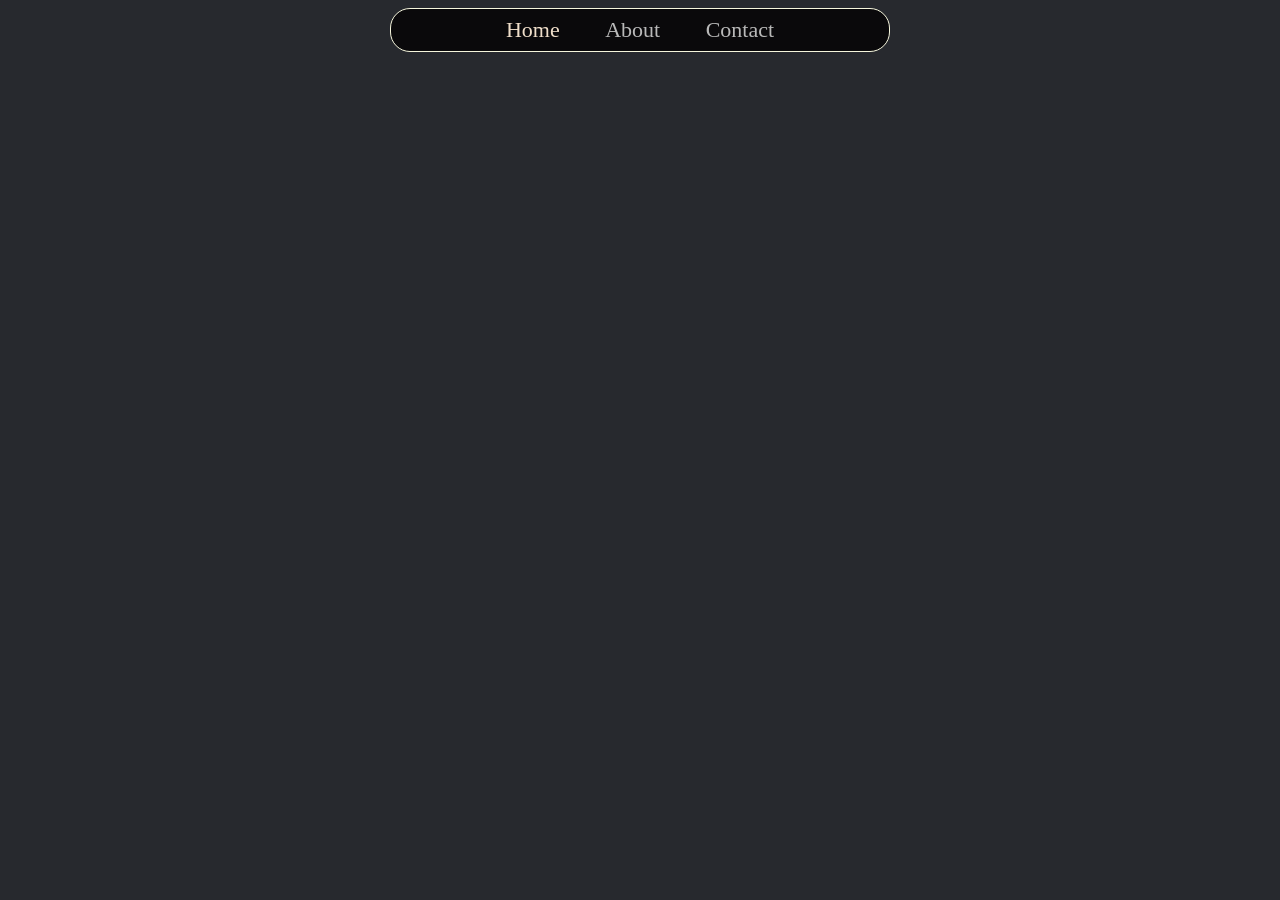
==== index.html @ db937ae3 "Add the inder-bar after completing it Completed the beautiful looking index bar. It right now has Ho" ====
<!DOCTYPE html>
<html lang="en">

<head>
    <link rel="stylesheet" href="styles.css">
    <meta charset="UTF-8">
    <meta name="viewport" content="width=device-width, initial-scale=1.0">
    <title>Homepage</title>
</head>

<body>
    <div class="index-bar">
        <ul>
            <li>Home</li>
            <li><a href="./pages/about.html">About</a></li>
            <li><a href="./pages/contact.html">Contact</a></li>
        </ul>
    </div>
</body>

</html>
---- styles.css ----
* {
    margin: 0px;
    padding: 0px;
    border: 0px;
    font-size: 22px;
}

body {
    background-color: #27292e;
}

a:link {
    color: #b9b9b9;
    text-decoration: none;
}

a:hover {
    text-decoration: underline solid rgba(187, 190, 192, 0.713);
}

li {
    display: inline;
    margin: auto 20px;
}

.index-bar {
    background-color: rgb(10, 9, 11);
    box-sizing: border-box;
    width: 500px;
    color: rgb(239, 222, 202);
    padding: 8px;
    margin: 8px auto;
    text-align: center;
    border: 1px solid beige;
    border-radius: 20px;
}
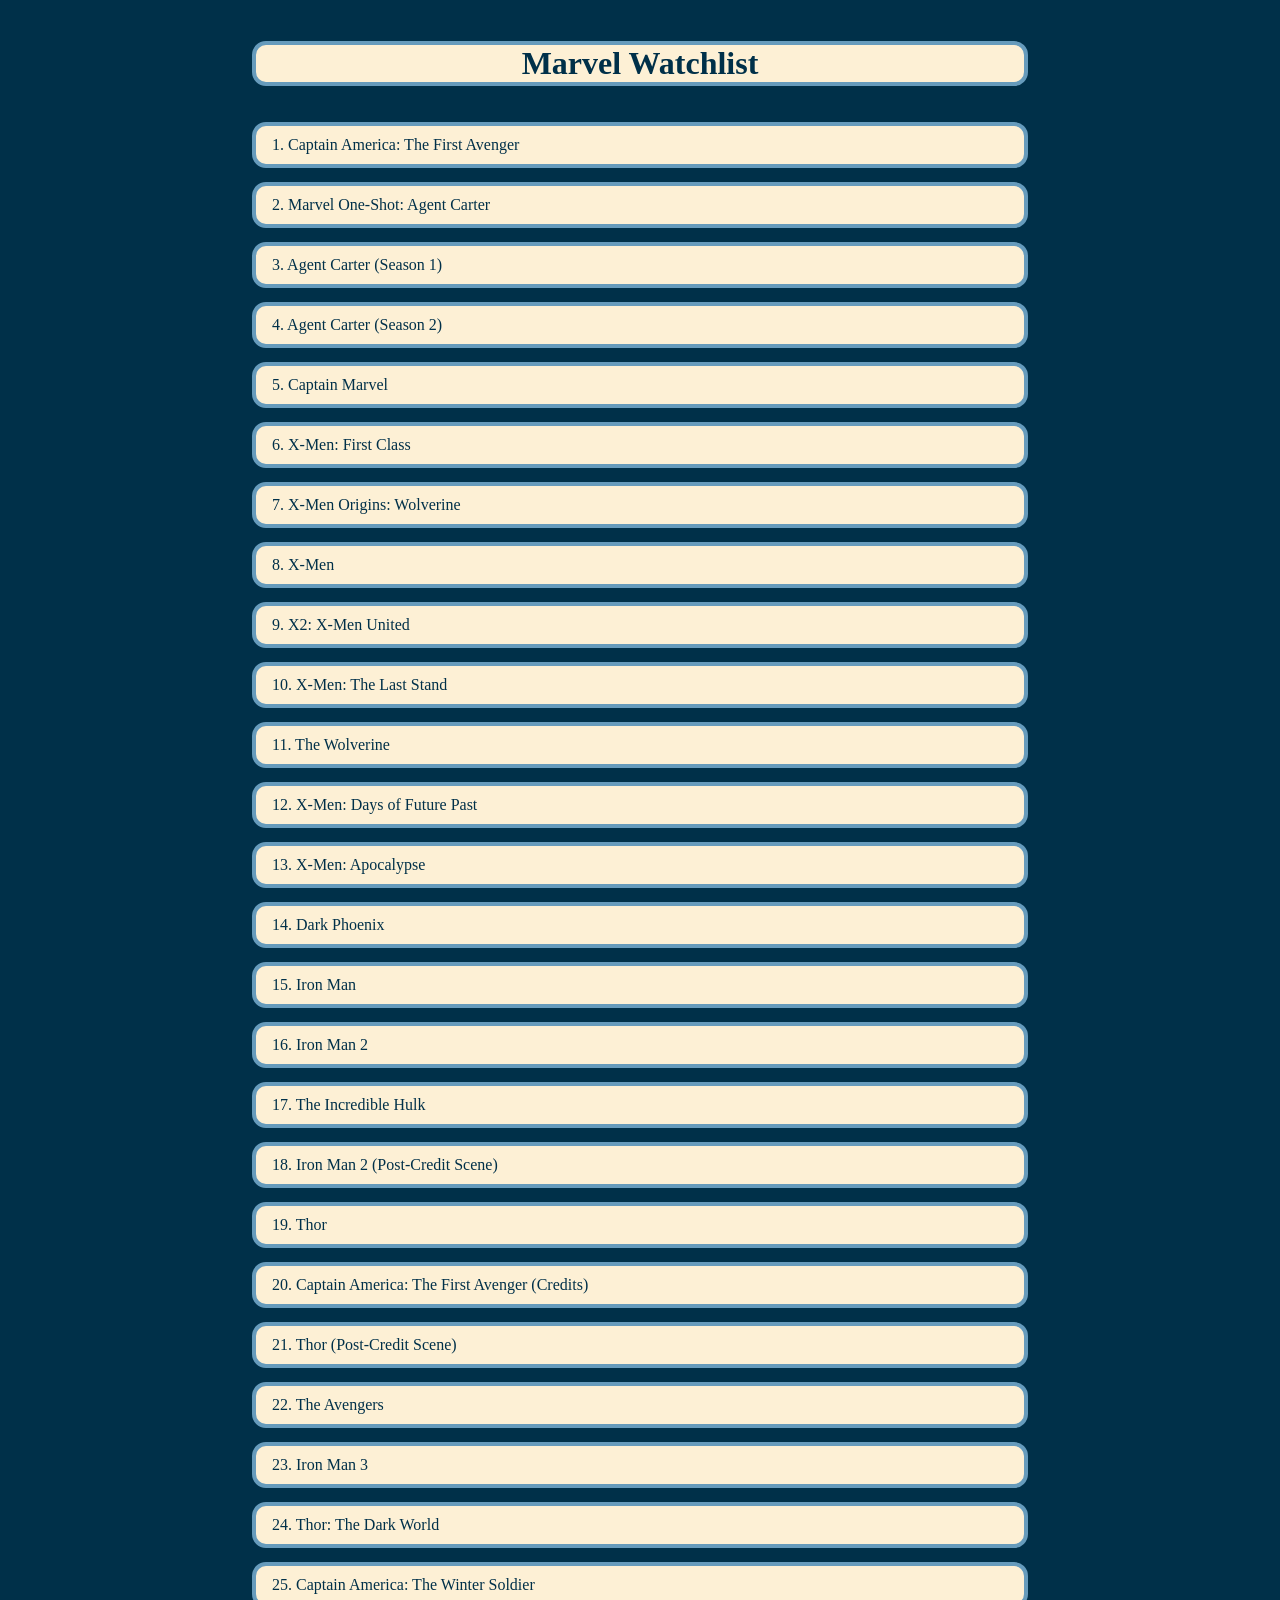
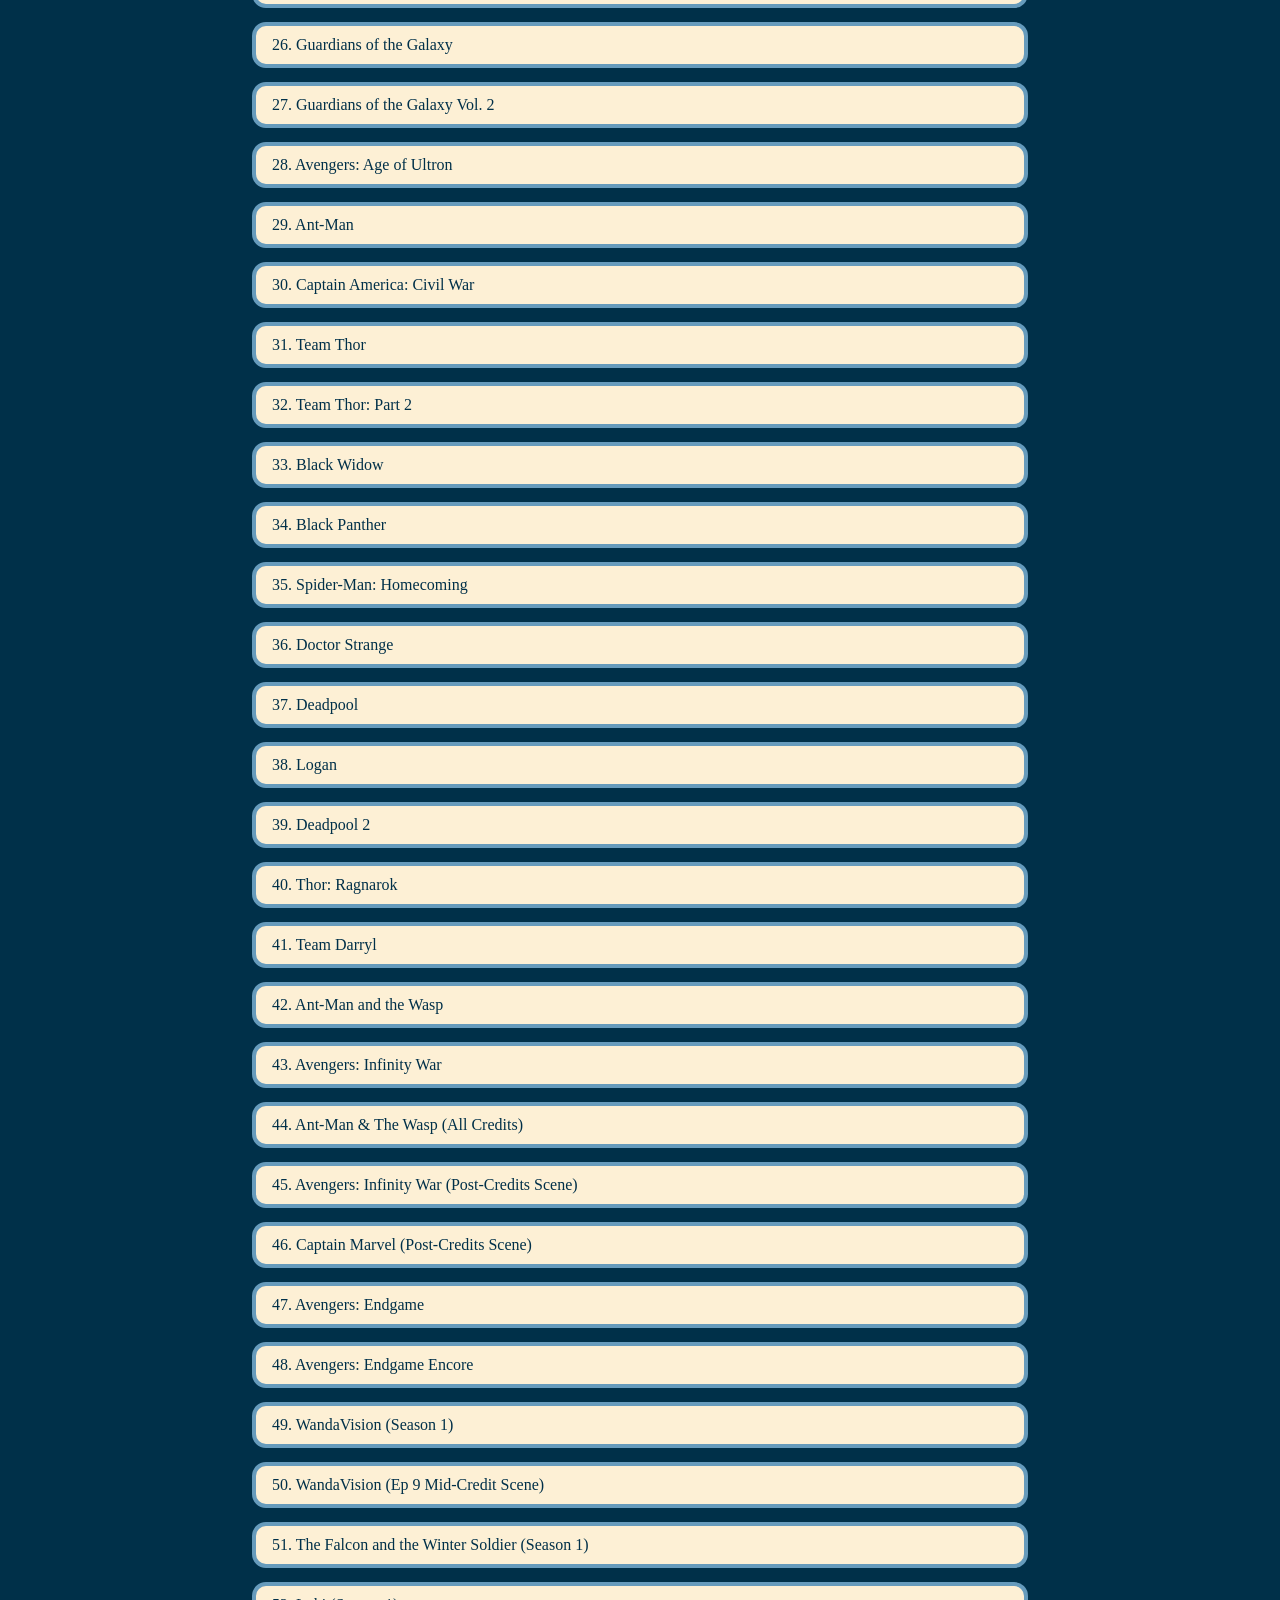
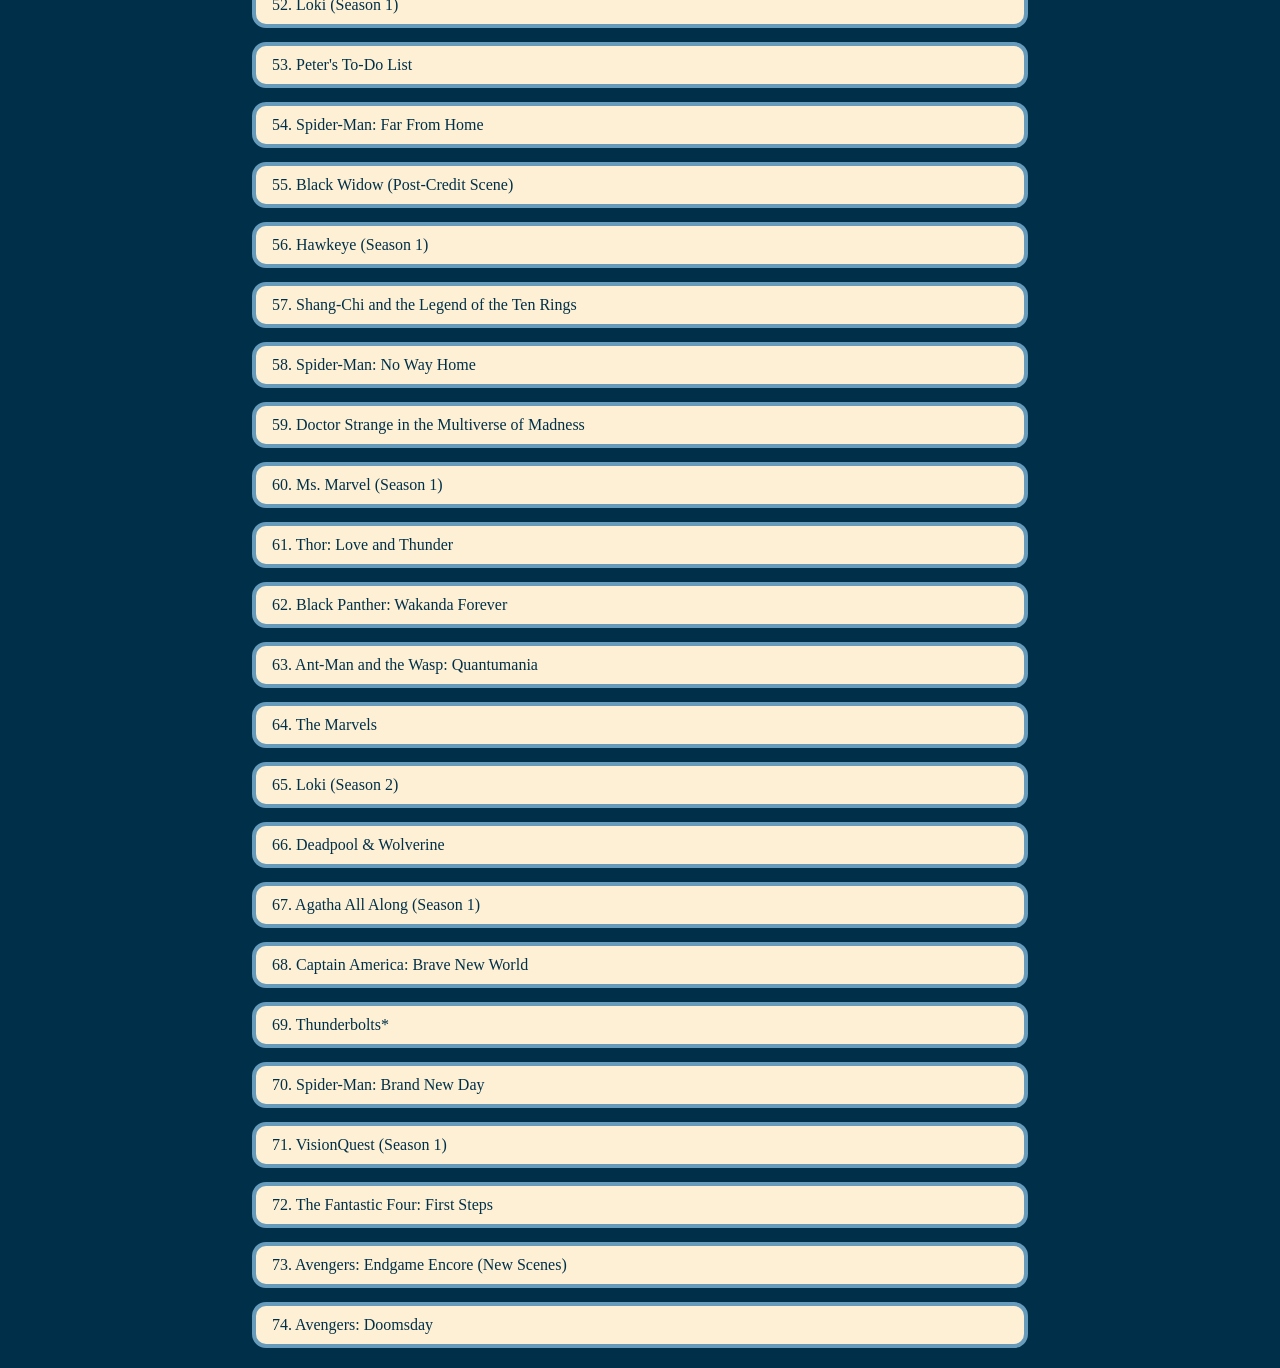
==== commit 0242a42f: "Change it from personal site to extra tools Changed the whole idea of creating a personal website, i" ====
--- a/index.html
+++ b/index.html
@@ -5,16 +5,87 @@
     <link rel="stylesheet" href="styles.css">
     <meta charset="UTF-8">
     <meta name="viewport" content="width=device-width, initial-scale=1.0">
-    <title>Homepage</title>
+    <title>Document</title>
 </head>
 
 <body>
-    <div class="index-bar">
-        <ul>
-            <li>Home</li>
-            <li><a href="./pages/about.html">About</a></li>
-            <li><a href="./pages/contact.html">Contact</a></li>
-        </ul>
+    <div class="container">
+        <h1 class="heading">Marvel Watchlist</h1>
+
+        <div class='items'>1. Captain America: The First Avenger</div>
+        <div class='items'>2. Marvel One-Shot: Agent Carter</div>
+        <div class='items'>3. Agent Carter (Season 1)</div>
+        <div class='items'>4. Agent Carter (Season 2)</div>
+        <div class='items'>5. Captain Marvel</div>
+        <div class='items'>6. X-Men: First Class</div>
+        <div class='items'>7. X-Men Origins: Wolverine</div>
+        <div class='items'>8. X-Men</div>
+        <div class='items'>9. X2: X-Men United</div>
+        <div class='items'>10. X-Men: The Last Stand</div>
+        <div class='items'>11. The Wolverine</div>
+        <div class='items'>12. X-Men: Days of Future Past</div>
+        <div class='items'>13. X-Men: Apocalypse</div>
+        <div class='items'>14. Dark Phoenix</div>
+        <div class='items'>15. Iron Man</div>
+        <div class='items'>16. Iron Man 2</div>
+        <div class='items'>17. The Incredible Hulk</div>
+        <div class='items'>18. Iron Man 2 (Post-Credit Scene)</div>
+        <div class='items'>19. Thor</div>
+        <div class='items'>20. Captain America: The First Avenger (Credits)</div>
+        <div class='items'>21. Thor (Post-Credit Scene)</div>
+        <div class='items'>22. The Avengers</div>
+        <div class='items'>23. Iron Man 3</div>
+        <div class='items'>24. Thor: The Dark World</div>
+        <div class='items'>25. Captain America: The Winter Soldier</div>
+        <div class='items'>26. Guardians of the Galaxy</div>
+        <div class='items'>27. Guardians of the Galaxy Vol. 2</div>
+        <div class='items'>28. Avengers: Age of Ultron</div>
+        <div class='items'>29. Ant-Man</div>
+        <div class='items'>30. Captain America: Civil War</div>
+        <div class='items'>31. Team Thor</div>
+        <div class='items'>32. Team Thor: Part 2</div>
+        <div class='items'>33. Black Widow</div>
+        <div class='items'>34. Black Panther</div>
+        <div class='items'>35. Spider-Man: Homecoming</div>
+        <div class='items'>36. Doctor Strange</div>
+        <div class='items'>37. Deadpool</div>
+        <div class='items'>38. Logan</div>
+        <div class='items'>39. Deadpool 2</div>
+        <div class='items'>40. Thor: Ragnarok</div>
+        <div class='items'>41. Team Darryl</div>
+        <div class='items'>42. Ant-Man and the Wasp</div>
+        <div class='items'>43. Avengers: Infinity War</div>
+        <div class='items'>44. Ant-Man & The Wasp (All Credits)</div>
+        <div class='items'>45. Avengers: Infinity War (Post-Credits Scene)</div>
+        <div class='items'>46. Captain Marvel (Post-Credits Scene)</div>
+        <div class='items'>47. Avengers: Endgame</div>
+        <div class='items'>48. Avengers: Endgame Encore</div>
+        <div class='items'>49. WandaVision (Season 1)</div>
+        <div class='items'>50. WandaVision (Ep 9 Mid-Credit Scene)</div>
+        <div class='items'>51. The Falcon and the Winter Soldier (Season 1)</div>
+        <div class='items'>52. Loki (Season 1)</div>
+        <div class='items'>53. Peter's To-Do List</div>
+        <div class='items'>54. Spider-Man: Far From Home</div>
+        <div class='items'>55. Black Widow (Post-Credit Scene)</div>
+        <div class='items'>56. Hawkeye (Season 1)</div>
+        <div class='items'>57. Shang-Chi and the Legend of the Ten Rings</div>
+        <div class='items'>58. Spider-Man: No Way Home</div>
+        <div class='items'>59. Doctor Strange in the Multiverse of Madness</div>
+        <div class='items'>60. Ms. Marvel (Season 1)</div>
+        <div class='items'>61. Thor: Love and Thunder</div>
+        <div class='items'>62. Black Panther: Wakanda Forever</div>
+        <div class='items'>63. Ant-Man and the Wasp: Quantumania</div>
+        <div class='items'>64. The Marvels</div>
+        <div class='items'>65. Loki (Season 2)</div>
+        <div class='items'>66. Deadpool & Wolverine</div>
+        <div class='items'>67. Agatha All Along (Season 1)</div>
+        <div class='items'>68. Captain America: Brave New World</div>
+        <div class='items'>69. Thunderbolts*</div>
+        <div class='items'>70. Spider-Man: Brand New Day</div>
+        <div class='items'>71. VisionQuest (Season 1)</div>
+        <div class='items'>72. The Fantastic Four: First Steps</div>
+        <div class='items'>73. Avengers: Endgame Encore (New Scenes)</div>
+        <div class='items'>74. Avengers: Doomsday</div>
     </div>
 </body>
 
--- a/styles.css
+++ b/styles.css
@@ -1,36 +1,32 @@
-* {
-    margin: 0px;
-    padding: 0px;
-    border: 0px;
-    font-size: 22px;
+body {
+    background-color: #003049;
+    display: flex;
+    justify-content: center;    
 }
 
-body {
-    background-color: #27292e;
+.heading {
+    text-align: center;
 }
 
-a:link {
-    color: #b9b9b9;
-    text-decoration: none;
+.container {
+    display: flex;
+    flex-direction: column;  
+    padding: 12px;
+    box-sizing: border-box;
+    gap: 14px;
+    flex-basis: 800px;
 }
 
-a:hover {
-    text-decoration: underline solid rgba(187, 190, 192, 0.713);
+.items {
+    padding: 10px 16px;
+    box-sizing: border-box;
 }
 
-li {
-    display: inline;
-    margin: auto 20px;
-}
-
-.index-bar {
-    background-color: rgb(10, 9, 11);
-    box-sizing: border-box;
-    width: 500px;
-    color: rgb(239, 222, 202);
-    padding: 8px;
-    margin: 8px auto;
-    text-align: center;
-    border: 1px solid beige;
-    border-radius: 20px;
-}
+.items , .heading {
+    border-radius: 14px;
+    border: 4px solid #669bbc;
+    color: #003049;
+    background-color: #fdf0d5 ;
+    /* For when you need content width boxe */
+    /* margin: auto; */
+}
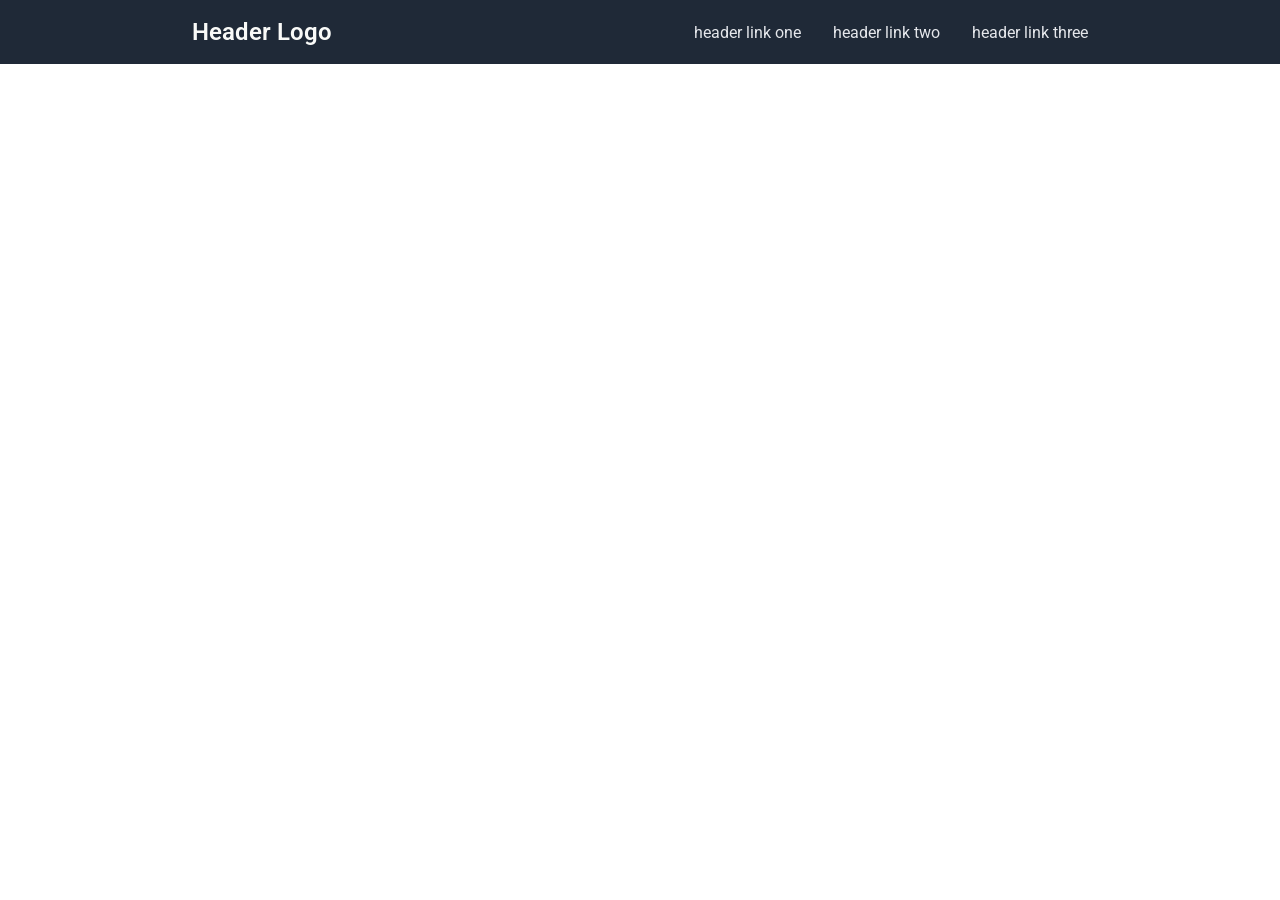
==== commit 920d93b1: "Add the header with all the styling" ====
--- a/index.html
+++ b/index.html
@@ -5,88 +5,25 @@
     <link rel="stylesheet" href="styles.css">
     <meta charset="UTF-8">
     <meta name="viewport" content="width=device-width, initial-scale=1.0">
-    <title>Document</title>
+    <title>Landing Page</title>
 </head>
 
 <body>
-    <div class="container">
-        <h1 class="heading">Marvel Watchlist</h1>
+    <header>
+        <div>
+            <span class="logo">Header Logo</span>
+            <nav>
+                <ul>
+                    <li>header link one</li>
+                    <li>header link two</li>
+                    <li>header link three</li>
+                </ul>
+            </nav>
+        </div>
+    </header>
 
-        <div class='items'>1. Captain America: The First Avenger</div>
-        <div class='items'>2. Marvel One-Shot: Agent Carter</div>
-        <div class='items'>3. Agent Carter (Season 1)</div>
-        <div class='items'>4. Agent Carter (Season 2)</div>
-        <div class='items'>5. Captain Marvel</div>
-        <div class='items'>6. X-Men: First Class</div>
-        <div class='items'>7. X-Men Origins: Wolverine</div>
-        <div class='items'>8. X-Men</div>
-        <div class='items'>9. X2: X-Men United</div>
-        <div class='items'>10. X-Men: The Last Stand</div>
-        <div class='items'>11. The Wolverine</div>
-        <div class='items'>12. X-Men: Days of Future Past</div>
-        <div class='items'>13. X-Men: Apocalypse</div>
-        <div class='items'>14. Dark Phoenix</div>
-        <div class='items'>15. Iron Man</div>
-        <div class='items'>16. Iron Man 2</div>
-        <div class='items'>17. The Incredible Hulk</div>
-        <div class='items'>18. Iron Man 2 (Post-Credit Scene)</div>
-        <div class='items'>19. Thor</div>
-        <div class='items'>20. Captain America: The First Avenger (Credits)</div>
-        <div class='items'>21. Thor (Post-Credit Scene)</div>
-        <div class='items'>22. The Avengers</div>
-        <div class='items'>23. Iron Man 3</div>
-        <div class='items'>24. Thor: The Dark World</div>
-        <div class='items'>25. Captain America: The Winter Soldier</div>
-        <div class='items'>26. Guardians of the Galaxy</div>
-        <div class='items'>27. Guardians of the Galaxy Vol. 2</div>
-        <div class='items'>28. Avengers: Age of Ultron</div>
-        <div class='items'>29. Ant-Man</div>
-        <div class='items'>30. Captain America: Civil War</div>
-        <div class='items'>31. Team Thor</div>
-        <div class='items'>32. Team Thor: Part 2</div>
-        <div class='items'>33. Black Widow</div>
-        <div class='items'>34. Black Panther</div>
-        <div class='items'>35. Spider-Man: Homecoming</div>
-        <div class='items'>36. Doctor Strange</div>
-        <div class='items'>37. Deadpool</div>
-        <div class='items'>38. Logan</div>
-        <div class='items'>39. Deadpool 2</div>
-        <div class='items'>40. Thor: Ragnarok</div>
-        <div class='items'>41. Team Darryl</div>
-        <div class='items'>42. Ant-Man and the Wasp</div>
-        <div class='items'>43. Avengers: Infinity War</div>
-        <div class='items'>44. Ant-Man & The Wasp (All Credits)</div>
-        <div class='items'>45. Avengers: Infinity War (Post-Credits Scene)</div>
-        <div class='items'>46. Captain Marvel (Post-Credits Scene)</div>
-        <div class='items'>47. Avengers: Endgame</div>
-        <div class='items'>48. Avengers: Endgame Encore</div>
-        <div class='items'>49. WandaVision (Season 1)</div>
-        <div class='items'>50. WandaVision (Ep 9 Mid-Credit Scene)</div>
-        <div class='items'>51. The Falcon and the Winter Soldier (Season 1)</div>
-        <div class='items'>52. Loki (Season 1)</div>
-        <div class='items'>53. Peter's To-Do List</div>
-        <div class='items'>54. Spider-Man: Far From Home</div>
-        <div class='items'>55. Black Widow (Post-Credit Scene)</div>
-        <div class='items'>56. Hawkeye (Season 1)</div>
-        <div class='items'>57. Shang-Chi and the Legend of the Ten Rings</div>
-        <div class='items'>58. Spider-Man: No Way Home</div>
-        <div class='items'>59. Doctor Strange in the Multiverse of Madness</div>
-        <div class='items'>60. Ms. Marvel (Season 1)</div>
-        <div class='items'>61. Thor: Love and Thunder</div>
-        <div class='items'>62. Black Panther: Wakanda Forever</div>
-        <div class='items'>63. Ant-Man and the Wasp: Quantumania</div>
-        <div class='items'>64. The Marvels</div>
-        <div class='items'>65. Loki (Season 2)</div>
-        <div class='items'>66. Deadpool & Wolverine</div>
-        <div class='items'>67. Agatha All Along (Season 1)</div>
-        <div class='items'>68. Captain America: Brave New World</div>
-        <div class='items'>69. Thunderbolts*</div>
-        <div class='items'>70. Spider-Man: Brand New Day</div>
-        <div class='items'>71. VisionQuest (Season 1)</div>
-        <div class='items'>72. The Fantastic Four: First Steps</div>
-        <div class='items'>73. Avengers: Endgame Encore (New Scenes)</div>
-        <div class='items'>74. Avengers: Doomsday</div>
-    </div>
+    
+
 </body>
 
 </html>
--- a/styles.css
+++ b/styles.css
@@ -1,32 +1,46 @@
-body {
-    background-color: #003049;
-    display: flex;
-    justify-content: center;    
-}
+@import url('https://fonts.googleapis.com/css2?family=Roboto:ital,wght@0,100..900;1,100..900&display=swap');
 
-.heading {
-    text-align: center;
-}
-
-.container {
-    display: flex;
-    flex-direction: column;  
-    padding: 12px;
-    box-sizing: border-box;
-    gap: 14px;
-    flex-basis: 800px;
-}
-
-.items {
-    padding: 10px 16px;
+* {
+    padding: 0;
+    margin: 0;
     box-sizing: border-box;
 }
 
-.items , .heading {
-    border-radius: 14px;
-    border: 4px solid #669bbc;
-    color: #003049;
-    background-color: #fdf0d5 ;
-    /* For when you need content width boxe */
-    /* margin: auto; */
-}+body {
+    display: flex;
+    font-size: 1rem;
+    flex-direction: column;
+    justify-content: space-between;
+    font-family: 'Roboto',sans-serif;
+    height: 100vh;
+}
+
+.logo {
+    color: #F9FAF8;
+    font-size: 1.5rem;
+    font-weight: 600;
+}
+
+header {
+    display: flex;
+    align-items: center;
+    justify-content: center;
+    background-color: #1F2937;
+    height: 4rem;
+}
+
+ul {
+    display: flex;
+    list-style-type: none;
+    color: #E5E7EB;
+    gap: 2rem;
+}
+
+header div {
+    width: 70%;
+    display: flex;
+    align-items: center;
+    gap: 2rem;
+    justify-content: space-between;
+    white-space: nowrap;
+}
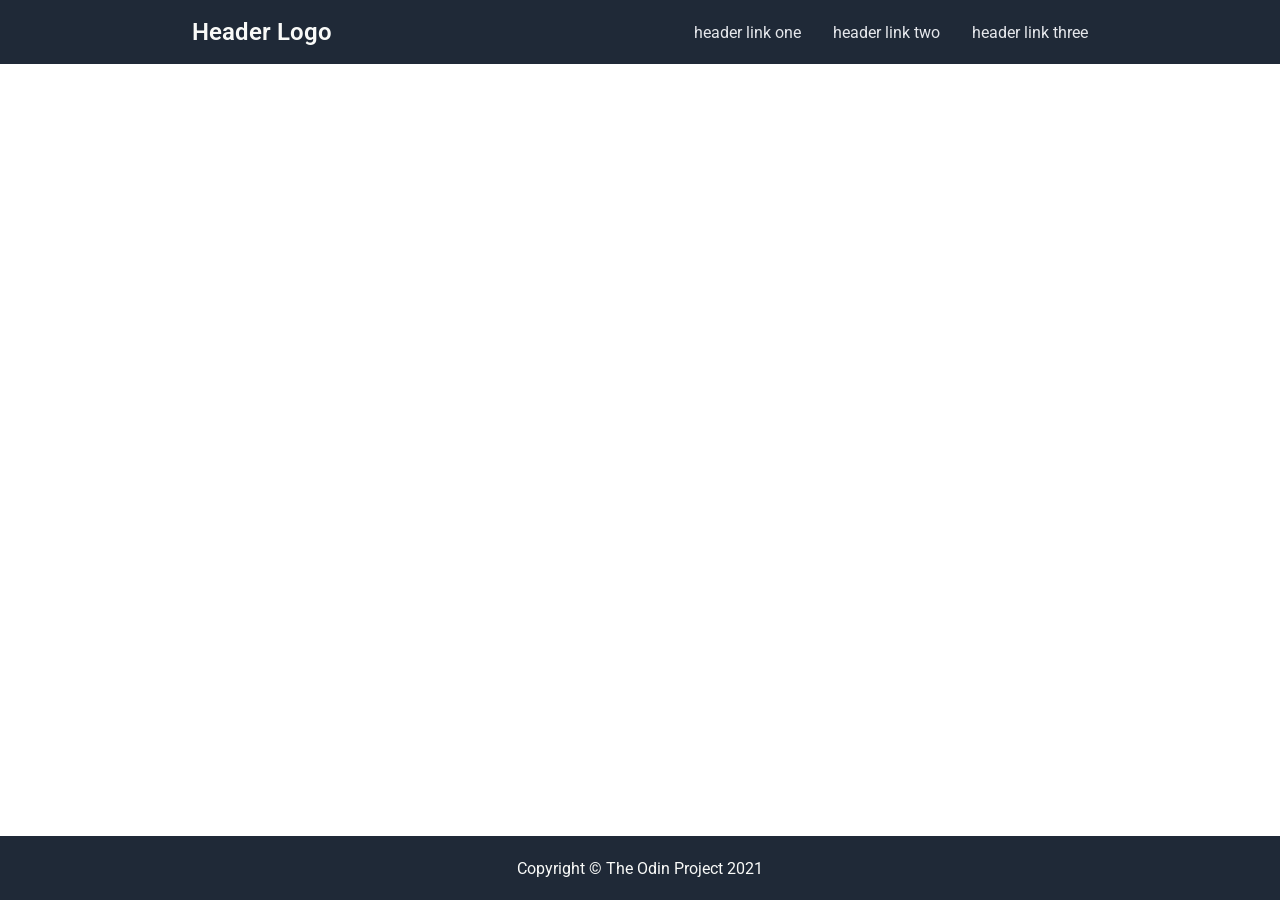
==== commit 2be0cf7a: "Add the footer after all the styles" ====
--- a/index.html
+++ b/index.html
@@ -24,6 +24,12 @@
 
     
 
+    <footer>
+        <div>
+            Copyright © The Odin Project 2021
+        </div>
+    </footer>
+
 </body>
 
 </html>
--- a/styles.css
+++ b/styles.css
@@ -44,3 +44,13 @@
     justify-content: space-between;
     white-space: nowrap;
 }
+
+footer {
+    display: flex;
+    background-color: #1F2937;
+    color: #F9FAF8;
+    justify-content: center;
+    height: 4rem;
+    align-items: center;
+}
+
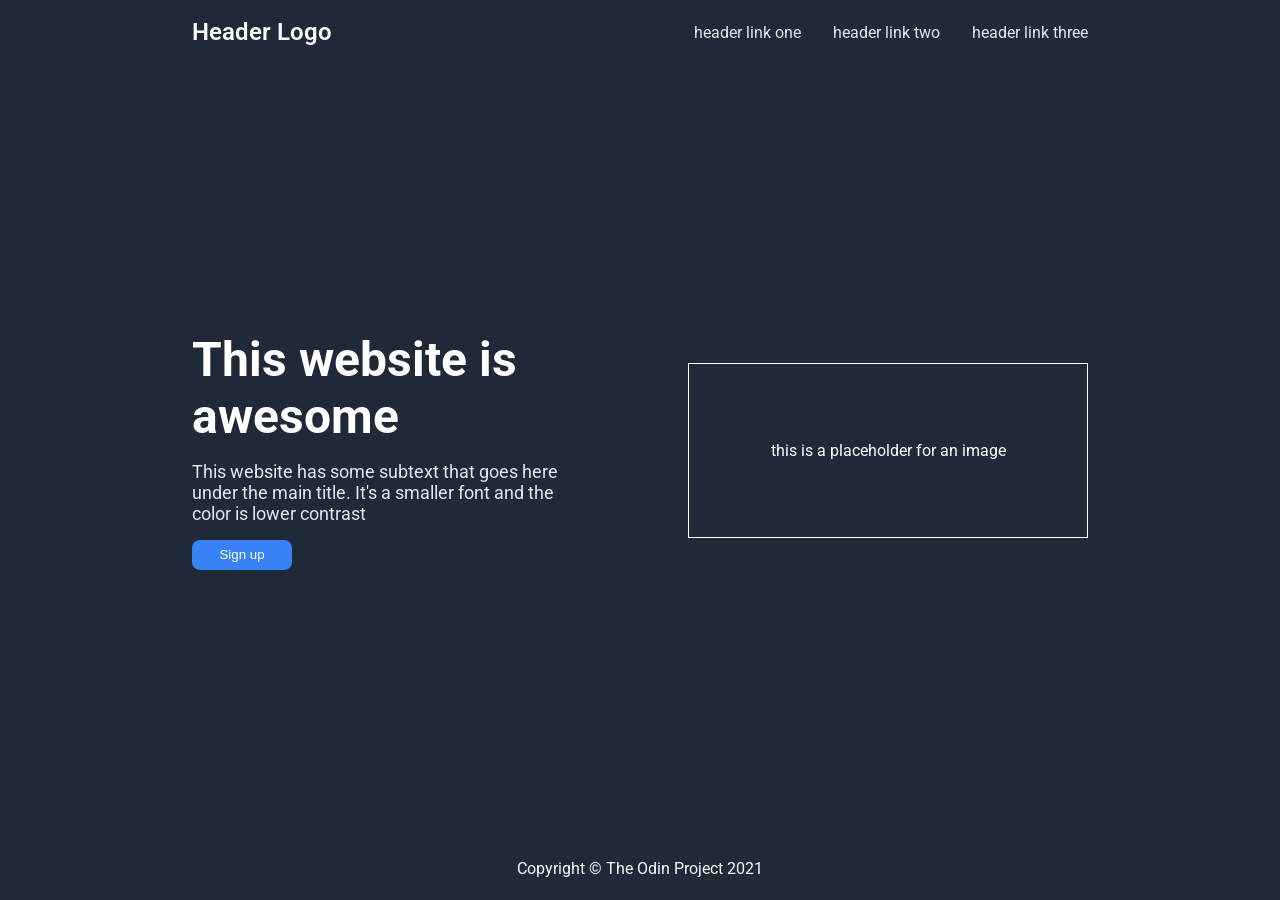
==== commit 717663af: "Add the hero with an image placeholder" ====
--- a/index.html
+++ b/index.html
@@ -22,8 +22,27 @@
         </div>
     </header>
 
+    <div class="hero">
+        <div class="hero-container">
+            <div class="hero-content">
+                <h1>
+                    This website is awesome
+                </h1>
+                <p>
+                    This website has some subtext that goes here under the main title. It's a smaller font and the color is lower contrast
+                </p>
+                <button>
+                    Sign up
+                </button>
+            </div>
+            <div class="image">
+                <!-- <img src="./images/mountains.jpg" alt="mountains"> -->
+                 this is a placeholder for an image
+            </div>
+        </div>
+    </div>
+
     
-
     <footer>
         <div>
             Copyright © The Odin Project 2021
--- a/styles.css
+++ b/styles.css
@@ -54,3 +54,64 @@
     align-items: center;
 }
 
+.hero {
+    display: flex;
+    flex: 1;
+    background-color: #1F2937;
+    color: white;
+    align-items: center;
+    justify-content: center;
+}
+
+h1 {
+    font-size: 3rem;
+}
+
+.hero p {
+    font-size: 18px;
+    color: #E5E7EB;
+}
+
+img {
+    max-width: 100%;
+    height: auto;
+}
+
+.hero-container {
+    display: flex;
+    width: 70%;
+    gap: 8rem;
+    justify-content: center;
+    align-items: center;
+}
+
+.hero-content {
+    display: flex;
+    flex-direction: column;
+    height: 100%;
+    gap: 1rem;
+}
+
+.image {
+    border: 1px solid white;
+    align-items: center;
+    display: flex;
+    width: 400px;
+    height: 175px;
+    flex-shrink: 0;
+    flex-wrap: wrap;
+    justify-content: center;
+}
+
+button {
+    color: white;
+    border-radius: 8px;
+}
+
+.hero button {
+    width: 100px;
+    height: 30px;
+    border-radius: 8px;
+    border: none;
+    background-color: #3882F6;
+}
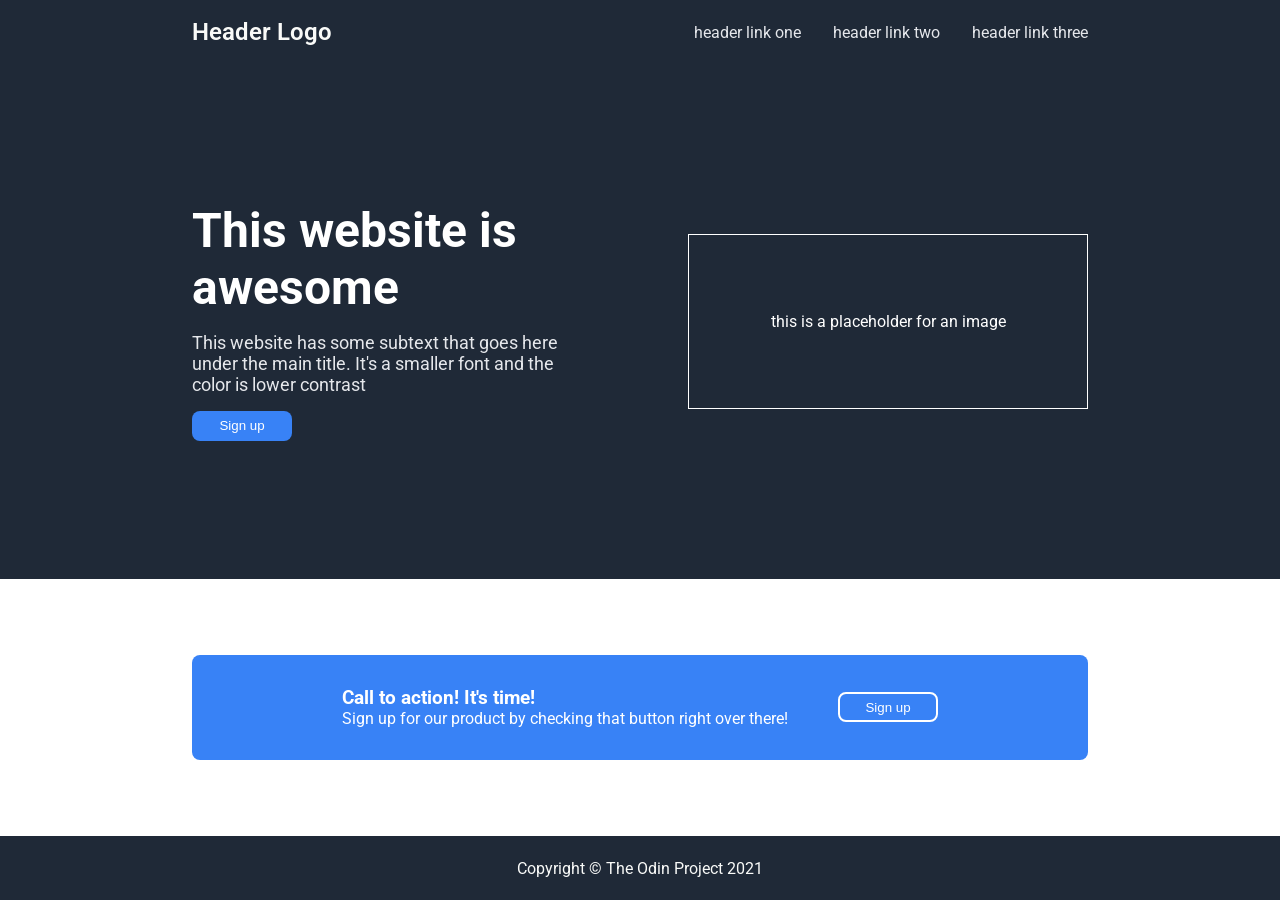
==== commit 883a1307: "Add the cta part after completion" ====
--- a/index.html
+++ b/index.html
@@ -42,7 +42,18 @@
         </div>
     </div>
 
-    
+    <div class="cta">
+        <div class="cta-container">
+            <div class="cta-box">
+                <h3>Call to action! It's time!</h3>
+                <p>Sign up for our product by checking that button right over there!</p>
+            </div>
+            <button>
+                Sign up
+            </button>
+        </div>
+    </div>
+
     <footer>
         <div>
             Copyright © The Odin Project 2021
--- a/styles.css
+++ b/styles.css
@@ -56,7 +56,7 @@
 
 .hero {
     display: flex;
-    flex: 1;
+    flex: 2;
     background-color: #1F2937;
     color: white;
     align-items: center;
@@ -88,7 +88,6 @@
 .hero-content {
     display: flex;
     flex-direction: column;
-    height: 100%;
     gap: 1rem;
 }
 
@@ -109,9 +108,45 @@
 }
 
 .hero button {
+    display: flex;
+    justify-content: center;
+    align-items: center;
     width: 100px;
     height: 30px;
-    border-radius: 8px;
     border: none;
     background-color: #3882F6;
 }
+
+.cta {
+    background-color: white;
+    color: white;
+    display: flex;
+    justify-content: center;
+    align-items: center;
+    flex: 1;
+    padding: ;
+}
+
+.cta-container {
+    background-color: #3882F6;
+    display: flex;
+    border-radius: 8px;
+    width: 70%;
+    justify-content: space-between;
+    align-items: center;
+    height: fit-content;
+    padding: 32px 150px;
+    gap: 16px;
+}
+
+.cta button {
+    background-color: #3882F6;
+    border-color: white;
+    display: flex;
+    width: 100px;
+    height: 30px;
+    justify-content: center;
+    align-items: center;
+    border-style: solid;
+    flex-shrink: 0;
+}
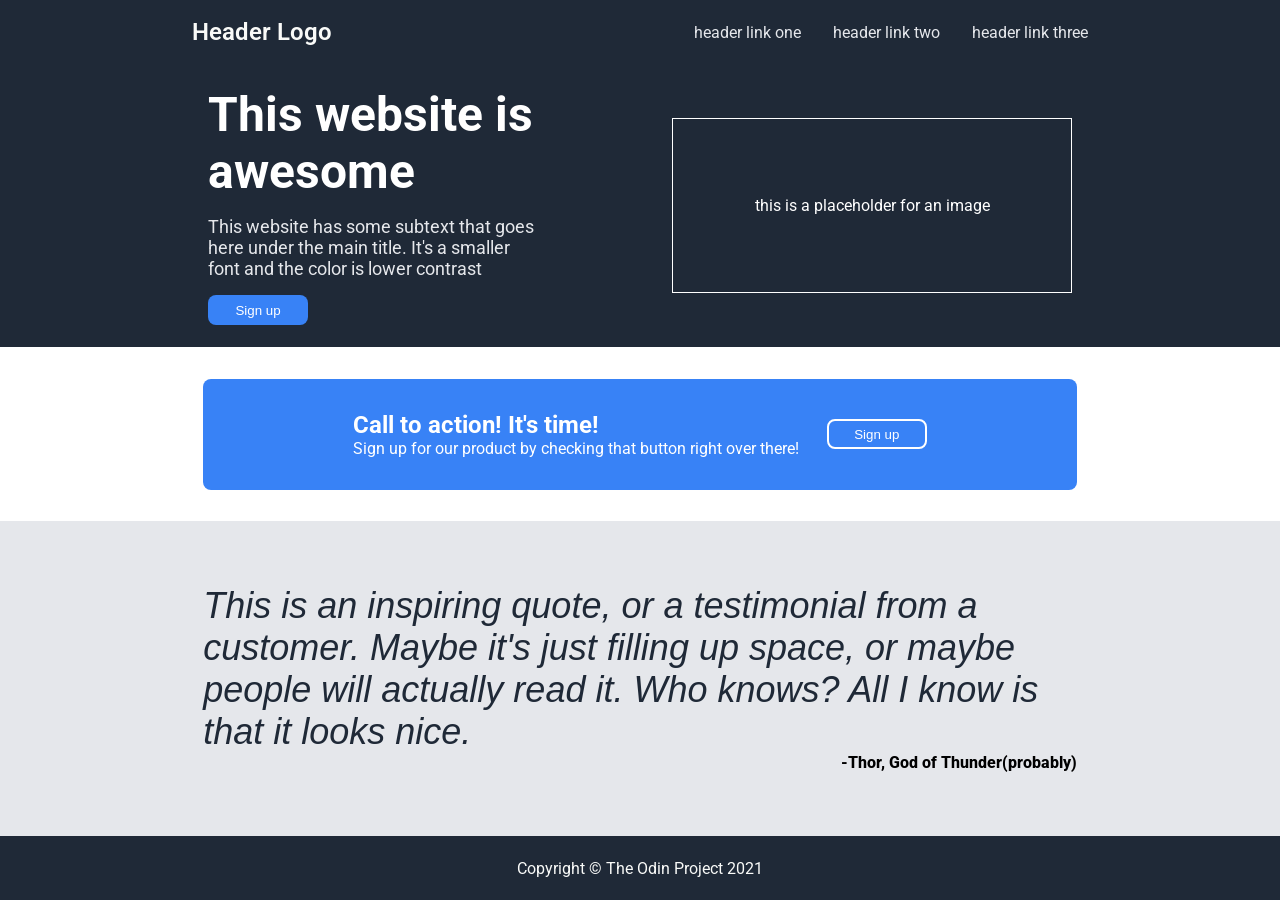
==== commit 306f68c1: "Add the cta section after completion" ====
--- a/index.html
+++ b/index.html
@@ -54,6 +54,17 @@
         </div>
     </div>
 
+    <div class="quote">
+        <div class="quote-container">
+            <h2>
+                This is an inspiring quote, or a testimonial from a customer. Maybe it's just filling up space, or maybe people will actually read it. Who knows? All I know is that it looks nice.
+            </h2>
+            <p>
+                -Thor, God of Thunder(probably)
+            </p>
+        </div>
+    </div>
+
     <footer>
         <div>
             Copyright © The Odin Project 2021
--- a/styles.css
+++ b/styles.css
@@ -83,6 +83,7 @@
     gap: 8rem;
     justify-content: center;
     align-items: center;
+    padding: 16px;
 }
 
 .hero-content {
@@ -124,7 +125,11 @@
     justify-content: center;
     align-items: center;
     flex: 1;
-    padding: ;
+    padding: 16px;
+}
+
+.cta h3 {
+    font-size: 1.5rem;
 }
 
 .cta-container {
@@ -149,4 +154,31 @@
     align-items: center;
     border-style: solid;
     flex-shrink: 0;
+}
+
+.quote {
+    background-color: #E5E7EB;
+    display: flex;
+    flex: 2;
+    align-items: center;
+    justify-content: center;
+    padding: 16px;
+}
+
+.quote-container {
+    width: 70%;
+    display: flex;
+    flex-direction: column;
+}
+
+.quote h2 {
+    font-size: 2.25rem;
+    color: #1F2937;
+    font-weight: 300;
+    font-style: italic;
+}
+
+.quote p {
+    text-align: end;
+    font-weight: 800;
 }
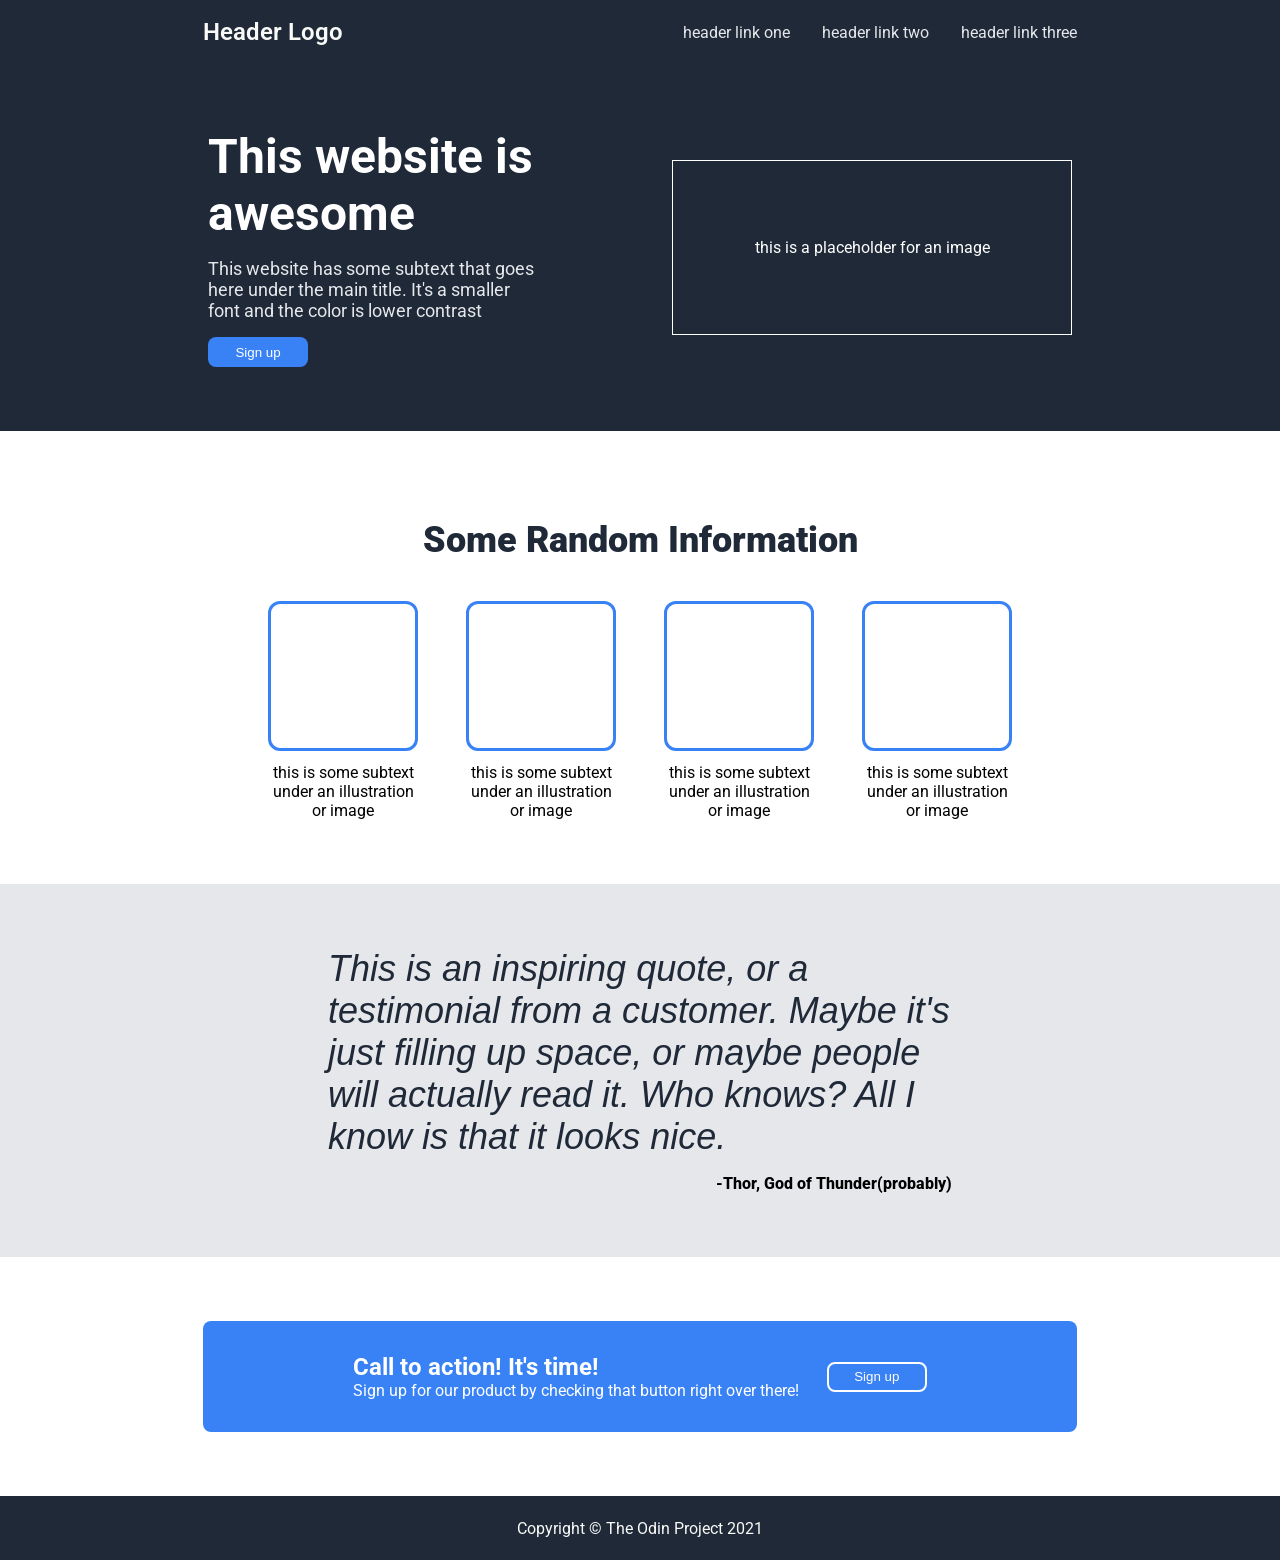
==== commit c8d79e23: "Add the info part and finalize the site" ====
--- a/index.html
+++ b/index.html
@@ -29,7 +29,8 @@
                     This website is awesome
                 </h1>
                 <p>
-                    This website has some subtext that goes here under the main title. It's a smaller font and the color is lower contrast
+                    This website has some subtext that goes here under the main title. It's a smaller font and the color
+                    is lower contrast
                 </p>
                 <button>
                     Sign up
@@ -37,8 +38,52 @@
             </div>
             <div class="image">
                 <!-- <img src="./images/mountains.jpg" alt="mountains"> -->
-                 this is a placeholder for an image
+                this is a placeholder for an image
             </div>
+        </div>
+    </div>
+
+    <div class="info">
+        <div class="info-container">
+            <h2>Some Random Information</h2>
+            <div class="info-content">
+                <div class="info-item">
+                    <div class="info-image">
+                        
+                    </div>
+                    <p>this is some subtext under an illustration or image</p>
+                </div>
+                <div class="info-item">
+                    <div class="info-image">
+                        
+                    </div>
+                    <p>this is some subtext under an illustration or image</p>
+                </div>
+                <div class="info-item">
+                    <div class="info-image">
+                        
+                    </div>
+                    <p>this is some subtext under an illustration or image</p>
+                </div>
+                <div class="info-item">
+                    <div class="info-image">
+                        
+                    </div>
+                    <p>this is some subtext under an illustration or image</p>
+                </div>
+            </div>
+        </div>
+    </div>
+
+    <div class="quote">
+        <div class="quote-container">
+            <h2>
+                This is an inspiring quote, or a testimonial from a customer. Maybe it's just filling up space, or maybe
+                people will actually read it. Who knows? All I know is that it looks nice.
+            </h2>
+            <p>
+                -Thor, God of Thunder(probably)
+            </p>
         </div>
     </div>
 
@@ -54,17 +99,6 @@
         </div>
     </div>
 
-    <div class="quote">
-        <div class="quote-container">
-            <h2>
-                This is an inspiring quote, or a testimonial from a customer. Maybe it's just filling up space, or maybe people will actually read it. Who knows? All I know is that it looks nice.
-            </h2>
-            <p>
-                -Thor, God of Thunder(probably)
-            </p>
-        </div>
-    </div>
-
     <footer>
         <div>
             Copyright © The Odin Project 2021
--- a/styles.css
+++ b/styles.css
@@ -11,8 +11,8 @@
     font-size: 1rem;
     flex-direction: column;
     justify-content: space-between;
-    font-family: 'Roboto',sans-serif;
-    height: 100vh;
+    font-family: 'Roboto', sans-serif;
+    min-height: 100vh;
 }
 
 .logo {
@@ -27,6 +27,7 @@
     justify-content: center;
     background-color: #1F2937;
     height: 4rem;
+    padding: 0px 16px;
 }
 
 ul {
@@ -52,6 +53,7 @@
     justify-content: center;
     height: 4rem;
     align-items: center;
+    padding: 16px;
 }
 
 .hero {
@@ -61,6 +63,7 @@
     color: white;
     align-items: center;
     justify-content: center;
+
 }
 
 h1 {
@@ -83,7 +86,7 @@
     gap: 8rem;
     justify-content: center;
     align-items: center;
-    padding: 16px;
+    padding: 64px 16px;
 }
 
 .hero-content {
@@ -125,7 +128,7 @@
     justify-content: center;
     align-items: center;
     flex: 1;
-    padding: 16px;
+    padding: 64px 16px;
 }
 
 .cta h3 {
@@ -162,13 +165,15 @@
     flex: 2;
     align-items: center;
     justify-content: center;
-    padding: 16px;
+    padding: 64px 16px;
+
 }
 
 .quote-container {
-    width: 70%;
-    display: flex;
-    flex-direction: column;
+    width: 50%;
+    display: flex;
+    flex-direction: column;
+    gap: 16px;
 }
 
 .quote h2 {
@@ -181,4 +186,56 @@
 .quote p {
     text-align: end;
     font-weight: 800;
+}
+
+.info {
+    display: flex;
+    justify-content: center;
+    flex: 2;
+    padding: 64px 16px;
+
+}
+
+.info h2 {
+    font-size: 2.25rem;
+    color: #1F2937;
+    font-weight: 900;
+    padding: 24px;
+}
+
+.info-container {
+    display: flex;
+    flex-direction: column;
+    align-items: center;
+    width: 70%;
+    gap: 16px;
+    text-align: center;
+}
+
+.info-content {
+    display: flex;
+    justify-content: space-between;
+    gap: 48px;
+}
+
+.info-item {
+    display: flex;
+    gap: 12px;
+    flex-direction: column;
+    align-items: center;
+    width: 150px;
+}
+
+.info-image {
+    width: 150px;
+    height: 150px;
+    display: flex;
+    border: 3px solid #3882F6;
+    border-radius: 12px;
+    justify-content: center;
+    align-items: center;
+}
+
+.info img {
+    border-radius: 12px;
 }
